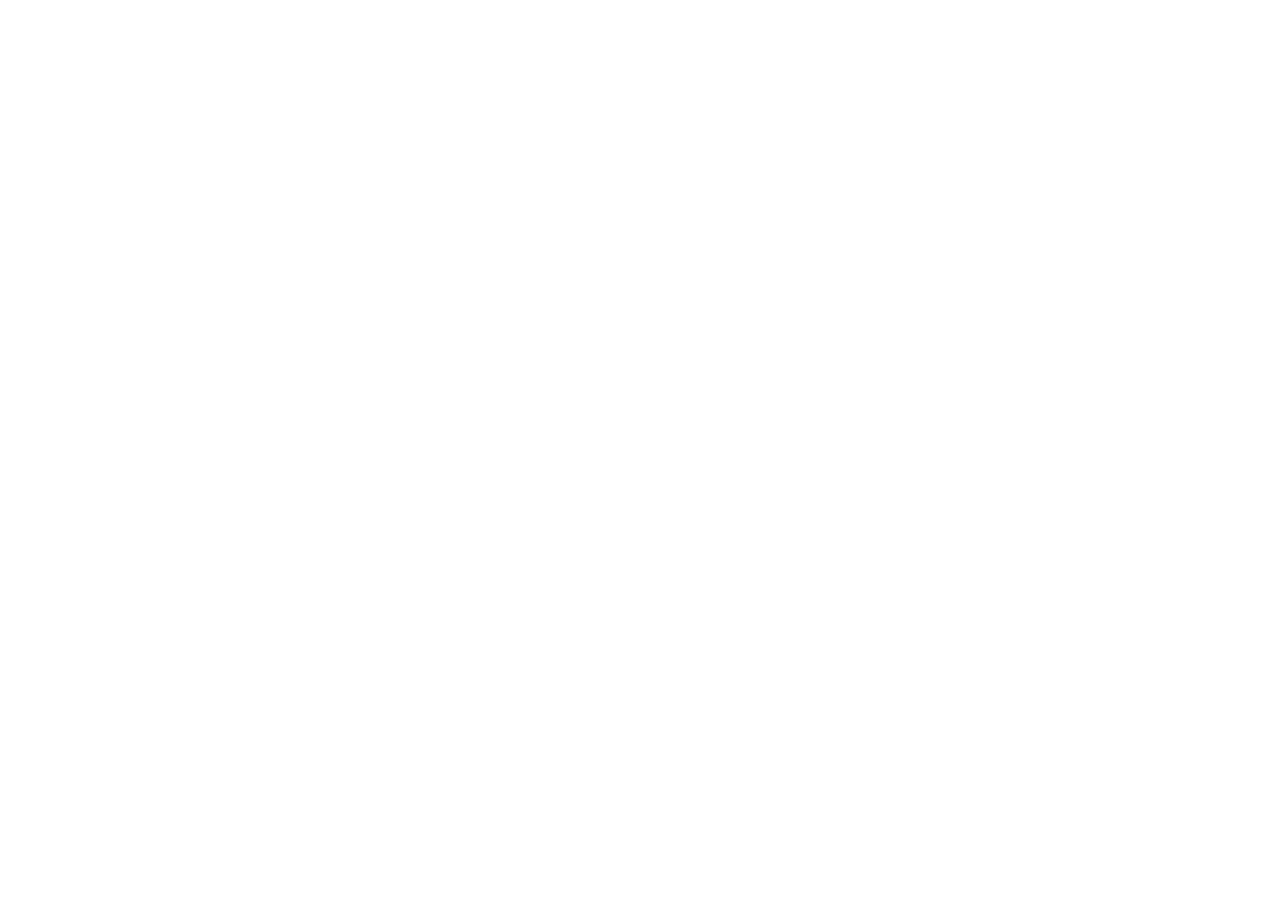
==== 作业一：华为首页(响应式)/index.html @ 8f25379c "初始化作业" ====
<!DOCTYPE html>
<html lang="en">
  <head>
    <meta charset="UTF-8" />
    <meta http-equiv="X-UA-Compatible" content="IE=edge" />
    <meta name="viewport" content="width=device-width, initial-scale=1.0" />
    <title>Document</title>
  </head>
  <body></body>
</html>
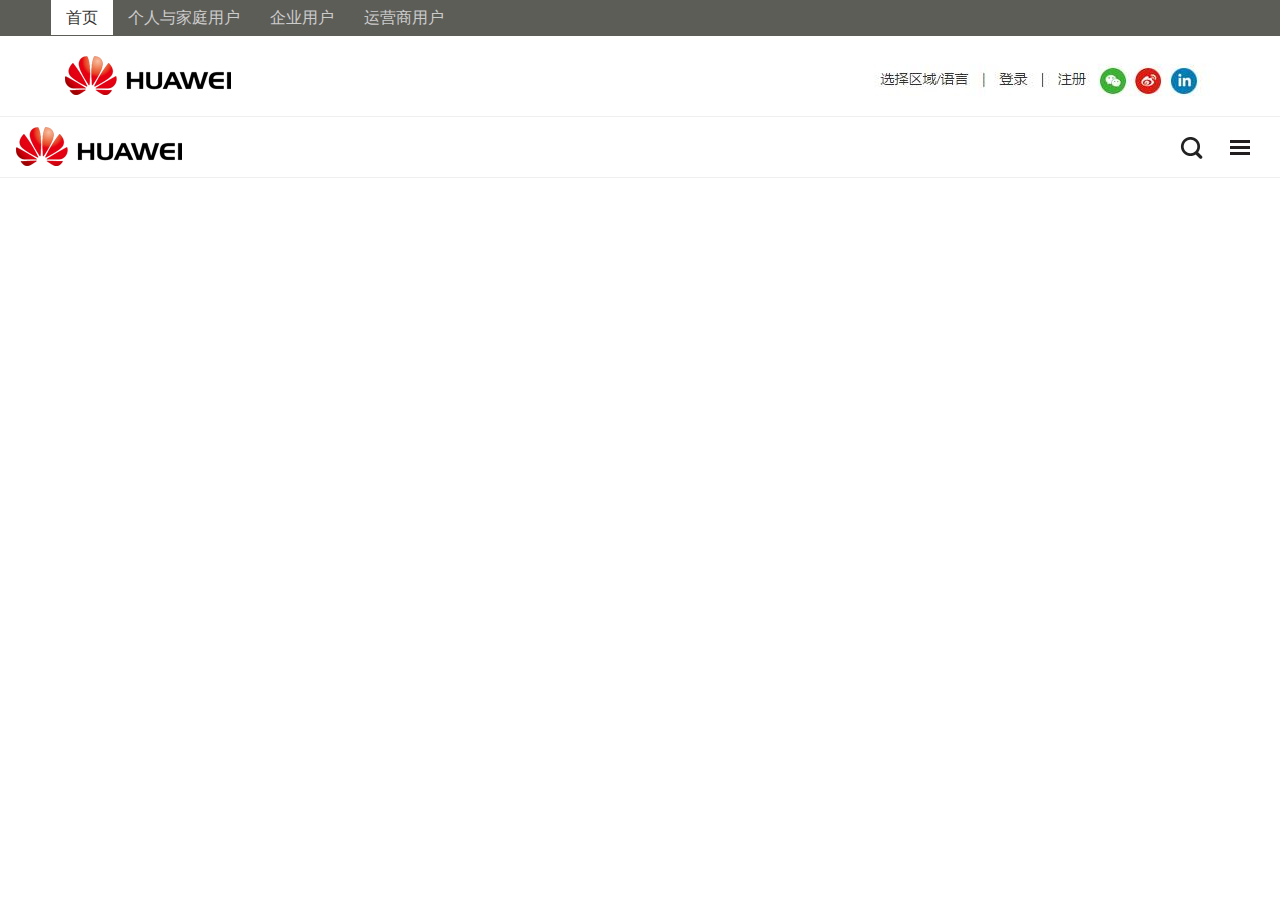
==== commit e5a6cc70: "华为头部完成提交" ====
--- a/作业一：华为首页(响应式)/index.html
+++ b/作业一：华为首页(响应式)/index.html
@@ -1,10 +1,51 @@
 <!DOCTYPE html>
-<html lang="en">
+<html>
   <head>
     <meta charset="UTF-8" />
-    <meta http-equiv="X-UA-Compatible" content="IE=edge" />
-    <meta name="viewport" content="width=device-width, initial-scale=1.0" />
-    <title>Document</title>
+    <meta
+      name="viewport"
+      content="width=device-width, initial-scale=1.0, maximum-scale=1.0, user-scalable=0"
+    />
+    <meta http-equiv="X-UA-Compatible" content="ie=edge" />
+    <title>华为首页(移动端)</title>
+    <link rel="stylesheet" href="./css/index.css" />
+    <!-- <script src="./js/setrem.js"></script> -->
   </head>
-  <body></body>
+
+  <body>
+    <!-- 头部 -->
+    <header id="coverone">
+      <ul class="clearfix">
+        <li class="sy"><a href="#">首页</a></li>
+        <li><a href="#">个人与家庭用户</a></li>
+        <li><a href="#">企业用户</a></li>
+        <li><a href="#">运营商用户</a></li>
+      </ul>
+      <!-- 导航条logo部分 -->
+      <nav>
+        <div class="logo">
+          <img src="./img/logo.png" alt="" />
+        </div>
+        <!-- 右边登录注册部分 -->
+        <div class="login">
+          <img src="./img/top-lan.jpg" alt="" />
+        </div>
+      </nav>
+    </header>
+    <!-- 第二个头部屏幕缩放到960px时显示 -->
+    <div class="nav" id="covertwo">
+      <!-- logo -->
+      <div class="logo">
+        <img src="./img/logo.png" alt="" />
+      </div>
+      <a href="#" class="menu">
+        <img src="./img/menu.png" alt="" />
+      </a>
+      <a href="#" class="search">
+        <img src="./img/search.png" alt="" />
+      </a>
+    </div>
+    <!-- 主体部分 -->
+    <main class="clearfix" id="content"></main>
+  </body>
 </html>
--- a/作业一：华为首页(响应式)/css/index.css
+++ b/作业一：华为首页(响应式)/css/index.css
@@ -0,0 +1,104 @@
+/* 第一套 */
+* {
+  margin: 0;
+  padding: 0;
+}
+html,
+body {
+  font-size: 10px;
+}
+a {
+  text-decoration: none;
+}
+ul {
+  list-style: none;
+}
+/* 清除浮动 */
+.clearfix {
+  content: "";
+  display: block;
+  clear: both;
+}
+/* 头部 */
+header {
+  /* 导航条logo部分 */
+}
+header ul {
+  background-color: #5d5d58;
+  width: 100%;
+  height: 3.6rem;
+}
+header ul .sy {
+  background-color: #ffffff;
+}
+header ul .sy a {
+  color: #333333;
+}
+header ul li {
+  float: left;
+}
+header ul li:nth-of-type(1) {
+  margin-left: 4%;
+}
+header ul li a {
+  display: block;
+  padding: 0 1.5rem;
+  font-size: 1.6rem;
+  height: 3.5rem;
+  line-height: 3.5rem;
+  color: #cccccc;
+  width: auto;
+}
+header nav {
+  height: 8rem;
+  padding: 0 5%;
+  overflow: hidden;
+  border-bottom: 0.1rem solid #efefef;
+}
+header nav img {
+  display: block;
+  border: none;
+}
+header nav .logo {
+  float: left;
+  width: 17rem;
+  height: 4rem;
+  margin-top: 2rem;
+}
+header nav .login {
+  float: right;
+  margin-top: 1.2rem;
+}
+/* 媒体查询 */
+@media all and (max-width: 960px) {
+  #coverone {
+    display: none;
+  }
+  #covertwo {
+    display: block;
+  }
+}
+/* 头部第二个 */
+.nav {
+  overflow: hidden;
+  display: block;
+  height: 6rem;
+  border-bottom: 0.1rem solid #efefef;
+}
+.nav .logo {
+  float: left;
+  padding: 1rem 1.5rem;
+  width: 16.5rem;
+  height: 4rem;
+}
+.nav a {
+  width: 5rem;
+  height: 4rem;
+  display: block;
+  float: right;
+  margin-top: 2rem;
+}
+.nav .menu {
+  margin-top: 2.3rem;
+}
+/* 主体部分 */
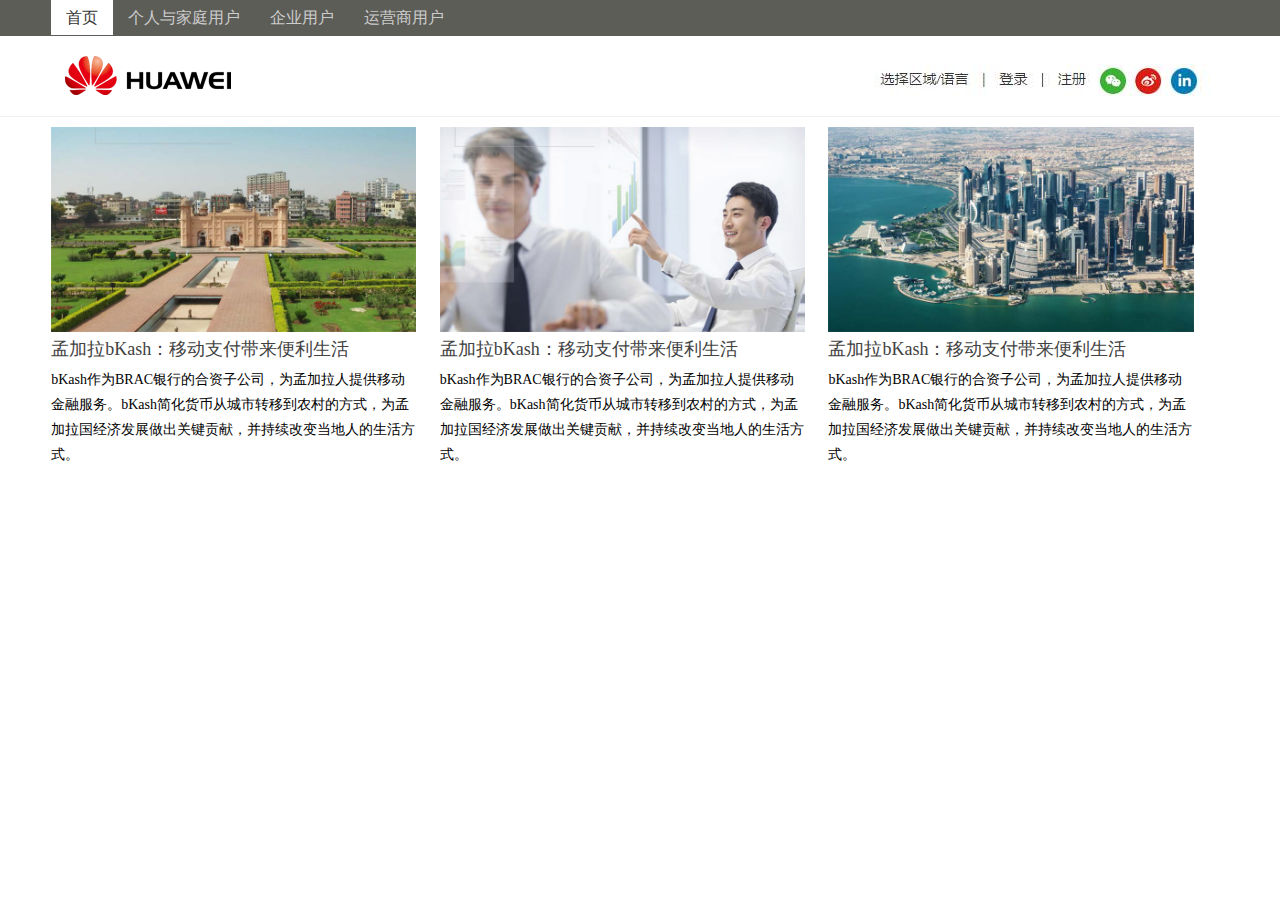
==== commit 000ea497: "作业一华为完成提交" ====
--- a/作业一：华为首页(响应式)/index.html
+++ b/作业一：华为首页(响应式)/index.html
@@ -9,7 +9,18 @@
     <meta http-equiv="X-UA-Compatible" content="ie=edge" />
     <title>华为首页(移动端)</title>
     <link rel="stylesheet" href="./css/index.css" />
-    <!-- <script src="./js/setrem.js"></script> -->
+    <!-- 引入媒体查询960px -->
+    <link
+      rel="stylesheet"
+      href="./css/media960.css"
+      media="all and (max-width:960px)"
+    />
+    <!-- 引入媒体查询720px -->
+    <link
+      rel="stylesheet"
+      href="./css/media720.css"
+      media="all and (max-width:720px)"
+    />
   </head>
 
   <body>
@@ -46,6 +57,56 @@
       </a>
     </div>
     <!-- 主体部分 -->
-    <main class="clearfix" id="content"></main>
+    <main class="clearfix" id="contentone">
+      <div class="left">
+        <img src="./img/huawei01.jpg" alt="" />
+        <a href="#">孟加拉bKash：移动支付带来便利生活</a>
+        <p>
+          bKash作为BRAC银行的合资子公司，为孟加拉人提供移动金融服务。bKash简化货币从城市转移到农村的方式，为孟加拉国经济发展做出关键贡献，并持续改变当地人的生活方式。
+        </p>
+      </div>
+      <!-- 中间 -->
+      <div class="middle">
+        <img src="./img/huawei02.jpg" alt="" />
+        <a href="#">孟加拉bKash：移动支付带来便利生活</a>
+        <p>
+          bKash作为BRAC银行的合资子公司，为孟加拉人提供移动金融服务。bKash简化货币从城市转移到农村的方式，为孟加拉国经济发展做出关键贡献，并持续改变当地人的生活方式。
+        </p>
+      </div>
+      <!-- 右边 -->
+      <div class="right">
+        <img src="./img/huawei03.jpg" alt="" />
+        <a href="#">孟加拉bKash：移动支付带来便利生活</a>
+        <p>
+          bKash作为BRAC银行的合资子公司，为孟加拉人提供移动金融服务。bKash简化货币从城市转移到农村的方式，为孟加拉国经济发展做出关键贡献，并持续改变当地人的生活方式。
+        </p>
+      </div>
+    </main>
+    <!--主体大图版 -->
+    <main class="clearfix" id="contentTwo">
+      <div class="leftTwo">
+        <img src="./img/huawei01.jpg" alt="" />
+        <a href="#">孟加拉bKash：移动支付带来便利生活</a>
+        <p>
+          bKash作为BRAC银行的合资子公司，为孟加拉人提供移动金融服务。bKash简化货币从城市转移到农村的方式，为孟加拉国经济发展做出关键贡献，并持续改变当地人的生活方式。
+        </p>
+      </div>
+      <!-- 中间 -->
+      <div class="middleTwo">
+        <img src="./img/huawei02.jpg" alt="" />
+        <a href="#">孟加拉bKash：移动支付带来便利生活</a>
+        <p>
+          bKash作为BRAC银行的合资子公司，为孟加拉人提供移动金融服务。bKash简化货币从城市转移到农村的方式，为孟加拉国经济发展做出关键贡献，并持续改变当地人的生活方式。
+        </p>
+      </div>
+      <!-- 右边 -->
+      <div class="rightTwo">
+        <img src="./img/huawei03.jpg" alt="" />
+        <a href="#">孟加拉bKash：移动支付带来便利生活</a>
+        <p>
+          bKash作为BRAC银行的合资子公司，为孟加拉人提供移动金融服务。bKash简化货币从城市转移到农村的方式，为孟加拉国经济发展做出关键贡献，并持续改变当地人的生活方式。
+        </p>
+      </div>
+    </main>
   </body>
 </html>
--- a/作业一：华为首页(响应式)/css/index.css
+++ b/作业一：华为首页(响应式)/css/index.css
@@ -5,6 +5,7 @@
 }
 html,
 body {
+  min-width: 330px;
   font-size: 10px;
 }
 a {
@@ -31,6 +32,9 @@
 header ul .sy {
   background-color: #ffffff;
 }
+header ul .sy:hover {
+  background-color: #ffffff;
+}
 header ul .sy a {
   color: #333333;
 }
@@ -39,6 +43,9 @@
 }
 header ul li:nth-of-type(1) {
   margin-left: 4%;
+}
+header ul li:hover {
+  background-color: #333333;
 }
 header ul li a {
   display: block;
@@ -69,14 +76,8 @@
   float: right;
   margin-top: 1.2rem;
 }
-/* 媒体查询 */
-@media all and (max-width: 960px) {
-  #coverone {
-    display: none;
-  }
-  #covertwo {
-    display: block;
-  }
+#covertwo {
+  display: none;
 }
 /* 头部第二个 */
 .nav {
@@ -102,3 +103,45 @@
   margin-top: 2.3rem;
 }
 /* 主体部分 */
+main {
+  padding: 1rem 4%;
+}
+main div a {
+  display: block;
+  width: 94%;
+  font-size: 1.8rem;
+  color: #424242;
+  text-overflow: ellipsis;
+  overflow: hidden;
+  white-space: nowrap;
+  line-height: 3.5rem;
+}
+main div a:hover {
+  text-decoration: underline;
+}
+main div img {
+  width: 94%;
+  display: block;
+  height: 70%;
+}
+main div p {
+  display: block;
+  width: 94%;
+  line-height: 2.5rem;
+  font-size: 1.4rem;
+}
+main .left {
+  width: 33%;
+  float: left;
+}
+main .middle {
+  width: 33%;
+  float: left;
+}
+main .right {
+  width: 33%;
+  float: left;
+}
+#contentTwo {
+  display: none;
+}
--- a/作业一：华为首页(响应式)/css/media960.css
+++ b/作业一：华为首页(响应式)/css/media960.css
@@ -0,0 +1,11 @@
+/* 媒体查询 */
+/* 头部 */
+   #coverone {
+        display: none;
+    }
+    #covertwo {
+        display: block;
+    }
+    
+
+
--- a/作业一：华为首页(响应式)/css/media720.css
+++ b/作业一：华为首页(响应式)/css/media720.css
@@ -0,0 +1,8 @@
+/* 内容 */
+#contentone{
+    display: none;
+}
+#contentTwo{
+    margin-left: 2rem;
+    display: block;
+}